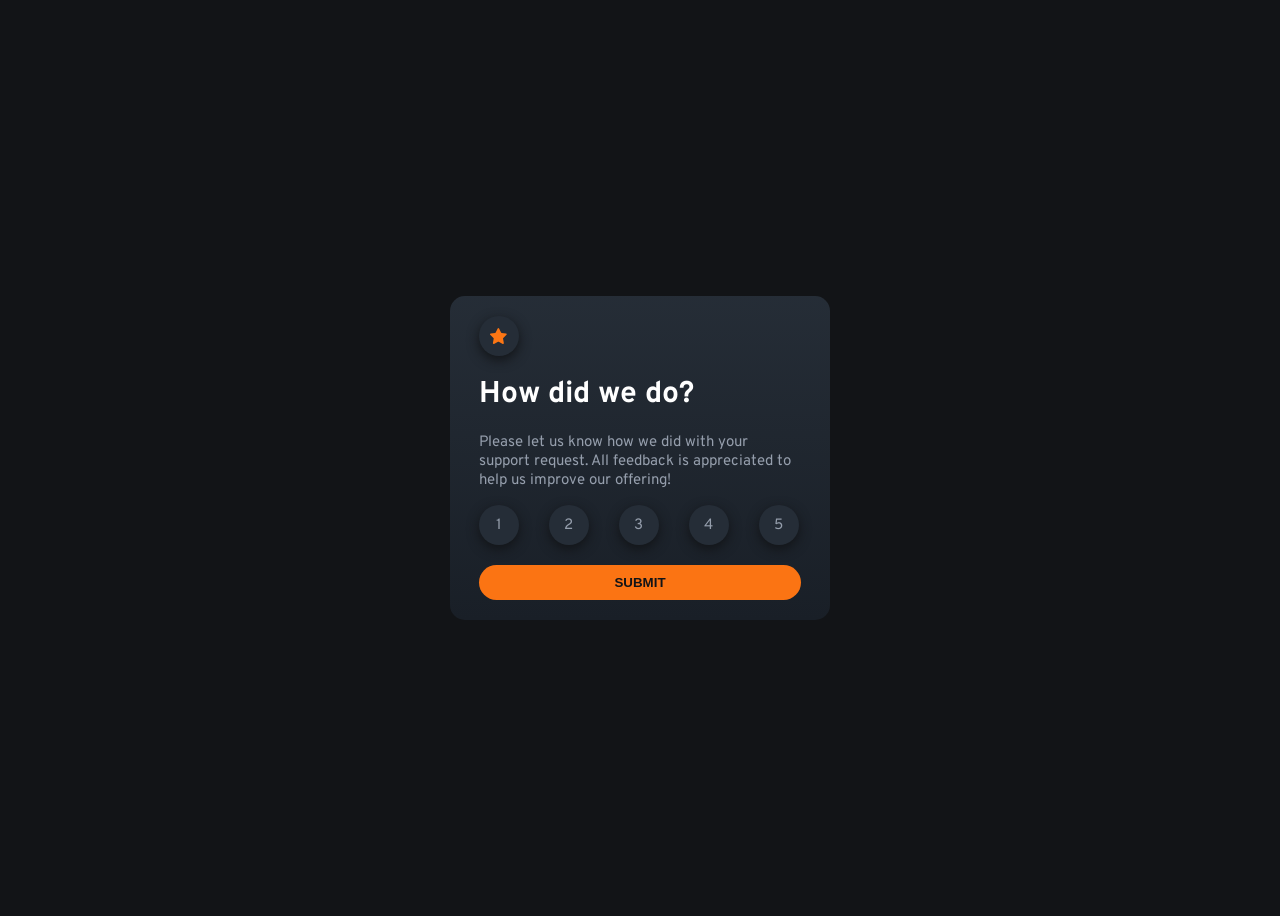
==== index.html @ 473fa2c4 "First HTML-CSS design" ====
<!DOCTYPE html>
<html lang="en">
<head>
  <meta charset="UTF-8">
  <meta name="viewport" content="width=device-width, initial-scale=1.0"> <!-- displays site properly based on user's device -->
  <link rel="icon" type="image/png" sizes="32x32" href="./images/favicon-32x32.png">
  <link rel="preconnect" href="https://fonts.googleapis.com">
  <link rel="preconnect" href="https://fonts.gstatic.com" crossorigin>
  <link href="https://fonts.googleapis.com/css2?family=Overpass:ital,wght@0,100..900;1,100..900&display=swap" rel="stylesheet">
  <link rel="stylesheet" href="./styles/index.css">
  <title>Frontend Mentor | Interactive rating component</title>
</head>
<body>
  <div class="container">
    <div class="content">
      <div class="image-box">
        <img src="./images/icon-star.svg" alt="">
      </div>
      
      <div class="text-box">
        <h1>How did we do?</h1>
        <p class="description">
          Please let us know how we did with your support request. All feedback is appreciated 
          to help us improve our offering!
        </p>
  
        <div class="numbers-flexbox">
          <div>1</div>
          <div>2</div>
          <div>3</div>
          <div>4</div>
          <div>5</div>
        </div>
  
        <button class="submit-btn">SUBMIT</button>
      </div>
    </div>
  </div>
</body>
</html>
---- styles/index.css ----
body {
  background-color: hsl(216, 12%, 8%);
  display: flex;
  align-items: center;
  justify-content: center;
  min-height: 100vh;
  font-size: 15px;
  color: hsl(0, 100%, 100%);
  font-family: "Overpass", sans-serif;
  font-weight: 400;
}

.container {
  background-image: linear-gradient(hsl(213, 19%, 18%), rgb(25, 31, 39));
  border-radius: 15px;
  width: 30%;
  max-width: 400px;
  display: flex;
  flex-direction: column;
  color: hsl(217, 12%, 63%);
  align-items: center;
  padding: 20px 0px;
}

.content {
  /* border: 2px solid blue; */
  width: 85%;
}

.numbers-flexbox {
  display: flex;
  gap: 30px;
}

.image-box {
  width: 40px;
  height: 40px;
  border-radius: 100%;
  background-color: hsl(213, 19%, 18%);
  display: flex;
  align-items: center;
  justify-content: center;
  box-shadow: 0 4px 12px hsl(216, 12%, 8%);
}

.numbers-flexbox div {
  height: 40px;
  width: 40px;
  border-radius: 100%;
  box-shadow: 0 4px 12px hsl(216, 12%, 8%);
  align-items: center;
  justify-content: center;
  display: flex;
  background-color: hsl(213, 19%, 18%);
}

.submit-btn {
  display: block;
  border-radius: 20px;
  color: hsl(216, 12%, 8%);
  background-color: hsl(25, 97%, 53%);
  border: none;
  margin-top: 20px;
  width: 100%;
  padding: 10px 0;
  font-weight: 700;
}

h1 {
  font-weight: 700;
  color: hsl(0, 100%, 100%);
}

/* For mobile design */
@media(max-width: 414px) {
  
  .container {
    width: 90%;
    padding: 30px 0;
  }
}
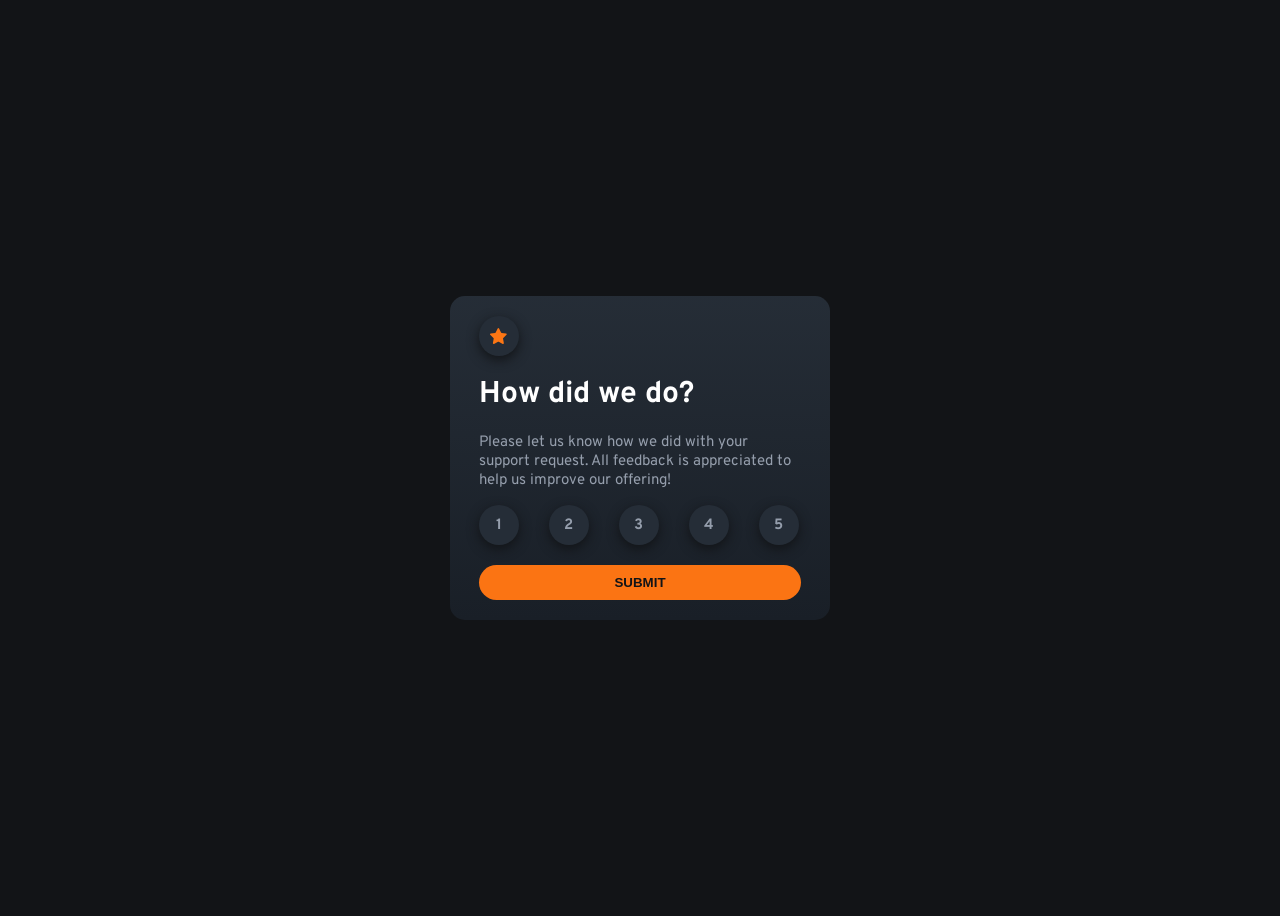
==== commit 439ff3e3: "project final version" ====
--- a/index.html
+++ b/index.html
@@ -2,7 +2,7 @@
 <html lang="en">
 <head>
   <meta charset="UTF-8">
-  <meta name="viewport" content="width=device-width, initial-scale=1.0"> <!-- displays site properly based on user's device -->
+  <meta name="viewport" content="width=device-width, initial-scale=1.0">
   <link rel="icon" type="image/png" sizes="32x32" href="./images/favicon-32x32.png">
   <link rel="preconnect" href="https://fonts.googleapis.com">
   <link rel="preconnect" href="https://fonts.gstatic.com" crossorigin>
@@ -25,16 +25,17 @@
         </p>
   
         <div class="numbers-flexbox">
-          <div>1</div>
-          <div>2</div>
-          <div>3</div>
-          <div>4</div>
-          <div>5</div>
+          <div class="js-number-rating">1</div>
+          <div class="js-number-rating">2</div>
+          <div class="js-number-rating">3</div>
+          <div class="js-number-rating">4</div>
+          <div class="js-number-rating">5</div>
         </div>
   
-        <button class="submit-btn">SUBMIT</button>
+        <button class="submit-btn js-submit-button">SUBMIT</button>
       </div>
     </div>
   </div>
+  <script src="scripts/index.js"></script>
 </body>
 </html>
--- a/styles/index.css
+++ b/styles/index.css
@@ -52,6 +52,11 @@
   justify-content: center;
   display: flex;
   background-color: hsl(213, 19%, 18%);
+  font-weight: 700;
+}
+
+.numbers-flexbox div:hover{
+  background-color: hsl(25, 97%, 53%);
 }
 
 .submit-btn {
@@ -64,11 +69,21 @@
   width: 100%;
   padding: 10px 0;
   font-weight: 700;
+  cursor: pointer;
+}
+
+.submit-btn:hover {
+  background-color: hsl(0, 100%, 100%);
 }
 
 h1 {
   font-weight: 700;
   color: hsl(0, 100%, 100%);
+}
+
+.numbers-flexbox .turn-on-color {
+  background-color: hsl(0, 100%, 100%);
+  color: hsl(213, 19%, 18%);
 }
 
 /* For mobile design */
